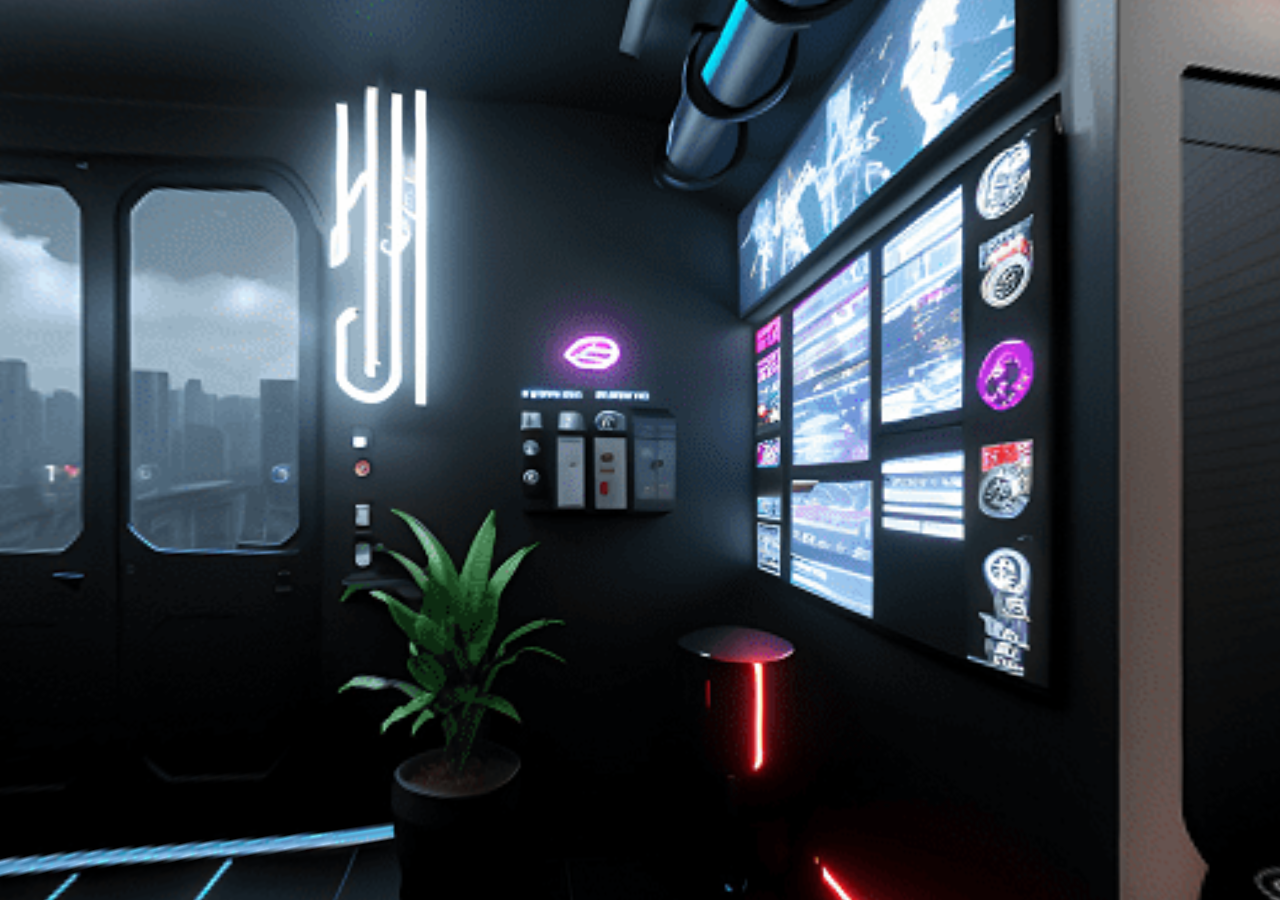
==== preview/index.html @ b8b85663 "jawa" ====
<!DOCTYPE html>
<html>
  <head>
    <meta charset="utf-8" />

    <style>
      html,
      body {
        width: 100%;
        height: 100%;
        overflow: hidden;
        margin: 0;
      }

      #container {
        width: 100%;
        height: 100%;
      }
    </style>
  </head>

  <body>
    <script src="three.js"></script>
    <script src="panolens.min.js"></script>

    <div id="container"></div>

    <script>
      var panorama, viewer, container;

      container = document.querySelector("#container");

      panorama = new PANOLENS.ImagePanorama("about.png");

      viewer = new PANOLENS.Viewer({
        container: container,
        controlBar: false,
        autoRotate: true,
        autoRotateSpeed: 1,
        autoRotateActivationDuration: 5000,
      });
      viewer.add(panorama);
    </script>
  </body>
</html>
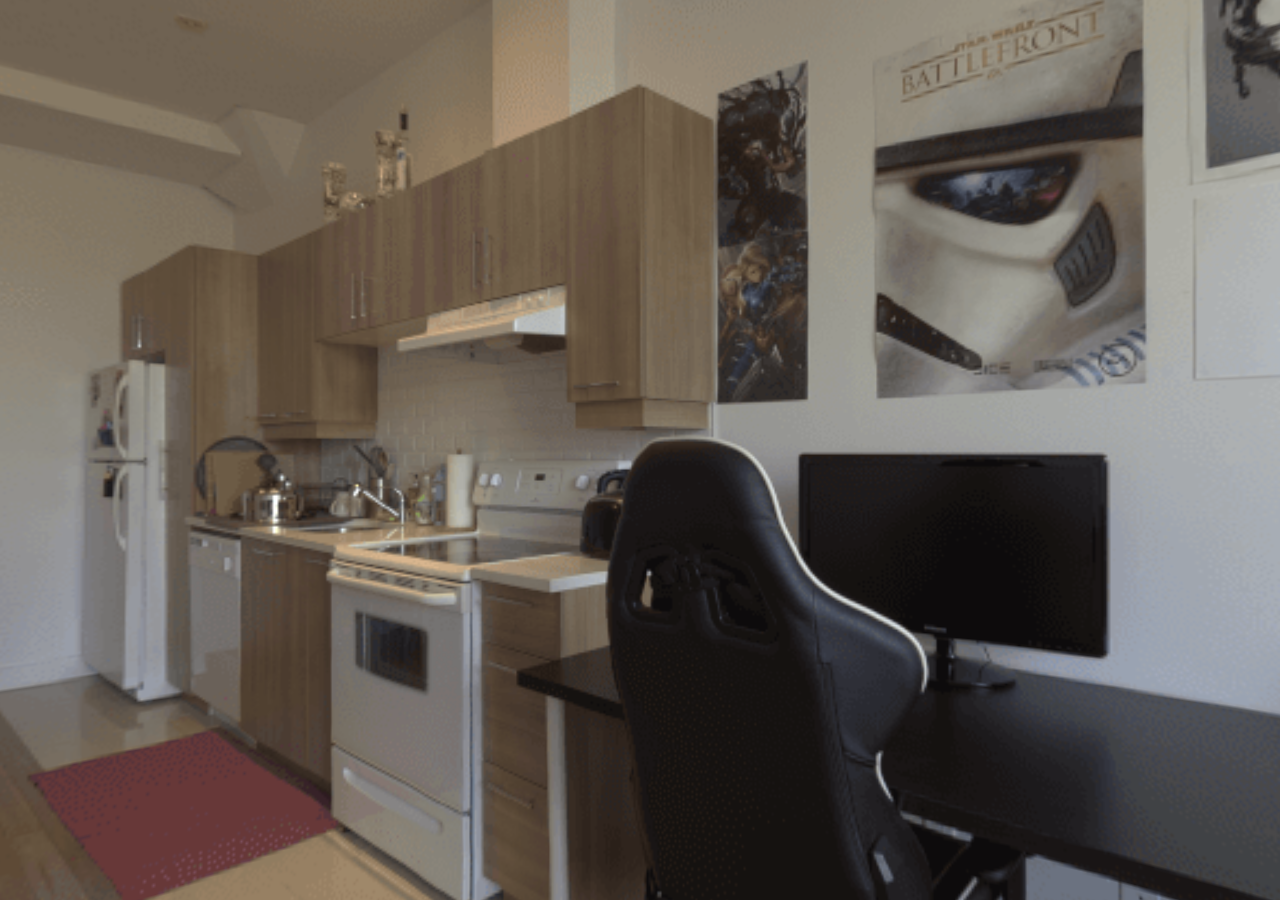
==== commit f9aa3218: "update berita bola" ====
--- a/preview/index.html
+++ b/preview/index.html
@@ -30,7 +30,7 @@
 
       container = document.querySelector("#container");
 
-      panorama = new PANOLENS.ImagePanorama("about.png");
+      panorama = new PANOLENS.ImagePanorama("preview.png");
 
       viewer = new PANOLENS.Viewer({
         container: container,
